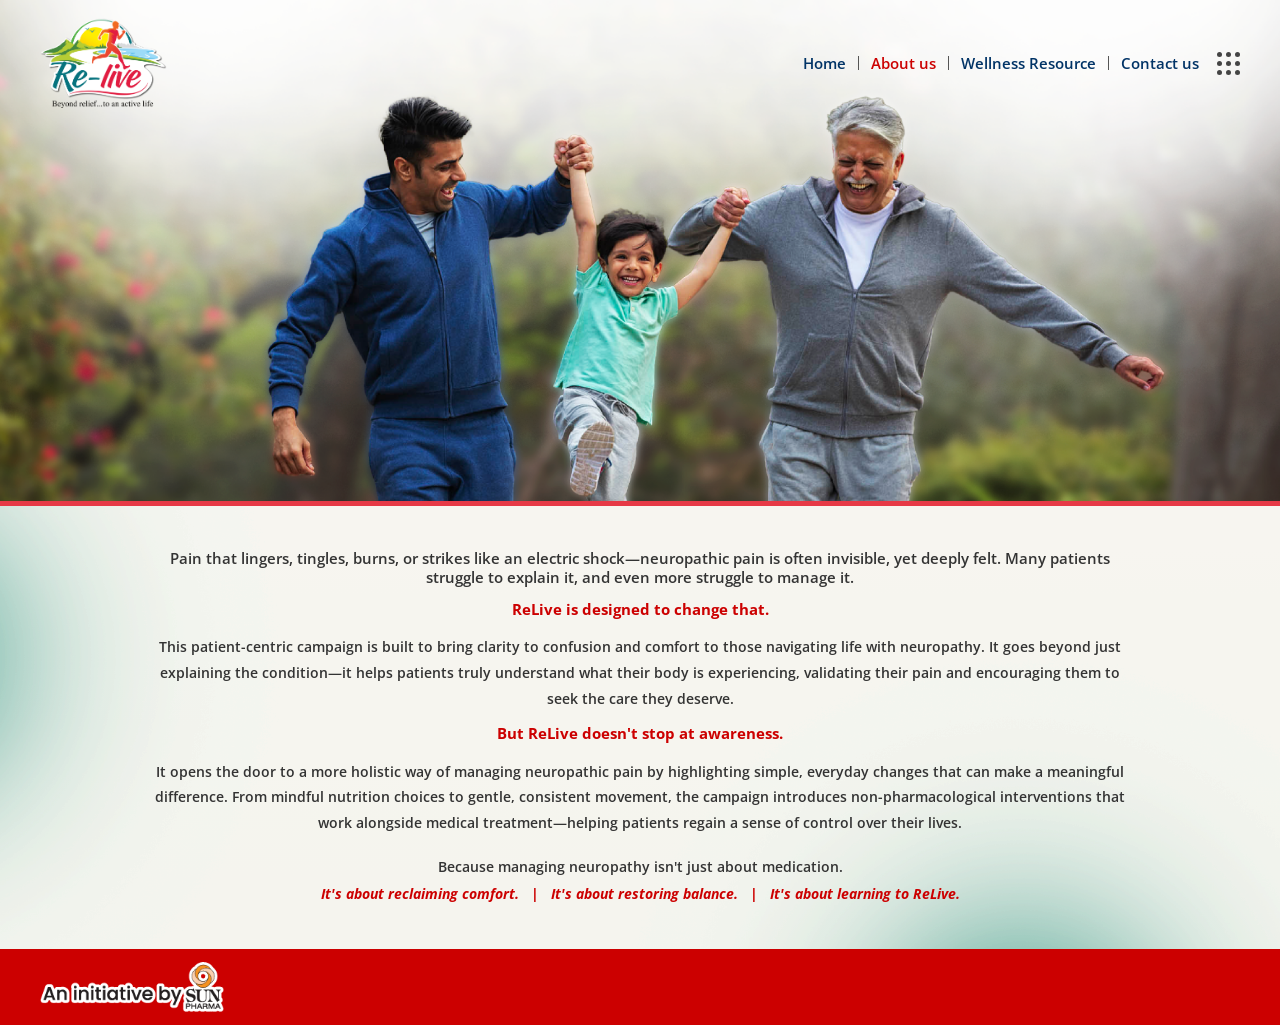
==== index.html @ 9ebc9dbd "finished" ====
<!DOCTYPE html>
<html lang="en">
<head>
  <meta charset="UTF-8" />
  <meta name="viewport" content="width=device-width, initial-scale=1.0"/>
  <title>Re-live | Beyond relief...to an active life</title>

  <!-- Bootstrap 5 -->
  <link href="https://cdn.jsdelivr.net/npm/bootstrap@5.3.3/dist/css/bootstrap.min.css" rel="stylesheet"/>

  <!-- Google Fonts -->
  <link href="https://fonts.googleapis.com/css2?family=Open+Sans:ital,wght@0,400;0,600;0,700;1,400&display=swap" rel="stylesheet"/>

  <link href="style2.css" rel="stylesheet"/>
</head>
<body>

<!-- ══ NAVBAR ══ -->
<header>
  <nav class="relive-navbar" id="mainNav">

    <div class="navbar-logo">
      <!--
        ★ Replace src with your logo file, e.g. src="assets/relive-logo.png"
        The onerror shows a text fallback if the file is not found.
      -->
      <div>
        <img
        src="logo.png"
        alt="Re-live – Beyond relief...to an active life"
        id="logoImg"
        onerror="document.getElementById('logoImg').style.display='none';
                 document.getElementById('logoFb').style.display='flex';"
      />
      </div>
      <div class="logo-fallback" id="logoFb" style="display:none;">
        <span class="logo-fallback-name">Re-live</span>
        <span class="logo-fallback-sub">Beyond relief...to an active life</span>
      </div>
    </div>

    <button class="nav-toggler" id="navToggler" aria-label="Toggle navigation"
            aria-expanded="false" aria-controls="navLinks">
      <span></span><span></span><span></span>
    </button>

    <div class="nav-links-wrap" id="navLinks">
      <ul class="nav-links">
        <li><a href="#">Home</a></li>
        <li><span class="nav-sep"></span></li>
        <li><a href="#" class="active">About us</a></li>
        <li><span class="nav-sep"></span></li>
        <li><a href="#">Wellness Resource</a></li>
        <li><span class="nav-sep"></span></li>
        <li><a href="#">Contact us</a></li>
      </ul>
      <div class="nav-grid-dots" aria-label="More">
        <span></span><span></span><span></span>
        <span></span><span></span><span></span>
        <span></span><span></span><span></span>
      </div>
    </div>

  </nav>
</header>

<!-- ══ HERO ══ -->
<section class="hero-section">
  <!--
    ★ Replace src with your hero image file, e.g. src="assets/hero-family.jpg"
  -->
  <img
    class="hero-img"
    src="main-pic.png"
    alt="Grandfather, father and child joyfully jogging together outdoors"
    id="heroImg"
    onerror="document.getElementById('heroImg').style.display='none';
             document.getElementById('heroFb').style.display='flex';"
  />
  <div class="hero-fallback" id="heroFb" style="display:none;">
    <div class="hero-fallback-box">
      📷 Place your hero image here<br/>
      <small style="opacity:.7; margin-top:6px; display:block;">assets/hero-family.jpg</small>
    </div>
    <p class="hero-fallback-note">Family jogging outdoors — hero photograph</p>
  </div>
</section>

<div class="sepration-border">

</div>
<!-- ══ CONTENT BAND ══ -->
 
<section class="content-band position-relative">
  
   <img src="second.png" class="bubble" >
   <img src="second.png" class="bubble2" >
  
  <div class="container-xl">

    <p class="intro-text">
      Pain that lingers, tingles, burns, or strikes like an electric shock—neuropathic pain is often invisible,
      yet deeply felt. Many patients struggle to explain it, and even more struggle to manage it.
    </p>

    <strong class="hl-red">ReLive is designed to change that.</strong>

    <p class="body-text">
      This patient-centric campaign is built to bring clarity to confusion and comfort to those navigating
      life with neuropathy. It goes beyond just explaining the condition—it helps patients truly understand
      what their body is experiencing, validating their pain and encouraging them to seek the care they deserve.
    </p>

    <strong class="hl-red">But ReLive doesn't stop at awareness.</strong>

    <p class="body-text">
      It opens the door to a more holistic way of managing neuropathic pain by highlighting simple, everyday
      changes that can make a meaningful difference. From mindful nutrition choices to gentle, consistent
      movement, the campaign introduces non-pharmacological interventions that work alongside medical
      treatment—helping patients regain a sense of control over their lives.
    </p>

    <div class="tagline-row">
      <span>Because managing neuropathy isn't just about medication.</span><br/>
      <span class="tagline-item">It's about reclaiming comfort.</span>
      <span class="tagline-pipe">|</span>
      <span class="tagline-item">It's about restoring balance.</span>
      <span class="tagline-pipe">|</span>
      <span class="tagline-item">It's about learning to ReLive.</span>
    </div>

  </div>
</section>

<!-- ══ FOOTER BAR ══ -->
<footer class="footer-bar">
  <!--
    ★ Replace src with your Sun Pharma initiative logo, e.g. src="assets/sun-initiative.png"
  -->
  <img
    class="sun-logo"
    src="FooterLogo.png"
    alt="An Initiative by Sun Pharma"
    id="sunImg"
    onerror="document.getElementById('sunImg').style.display='none';
             document.getElementById('sunFb').style.display='flex';"
  />
  <div class="sun-fallback" id="sunFb" style="display:none;">
    <div class="sun-circle">
      <svg viewBox="0 0 24 24" fill="none" xmlns="http://www.w3.org/2000/svg">
        <circle cx="12" cy="12" r="4.5" fill="white"/>
        <line x1="12" y1="1.5" x2="12" y2="4" stroke="white" stroke-width="1.8" stroke-linecap="round"/>
        <line x1="12" y1="20" x2="12" y2="22.5" stroke="white" stroke-width="1.8" stroke-linecap="round"/>
        <line x1="1.5" y1="12" x2="4" y2="12" stroke="white" stroke-width="1.8" stroke-linecap="round"/>
        <line x1="20" y1="12" x2="22.5" y2="12" stroke="white" stroke-width="1.8" stroke-linecap="round"/>
        <line x1="4.4" y1="4.4" x2="6.2" y2="6.2" stroke="white" stroke-width="1.8" stroke-linecap="round"/>
        <line x1="17.8" y1="17.8" x2="19.6" y2="19.6" stroke="white" stroke-width="1.8" stroke-linecap="round"/>
        <line x1="19.6" y1="4.4" x2="17.8" y2="6.2" stroke="white" stroke-width="1.8" stroke-linecap="round"/>
        <line x1="6.2" y1="17.8" x2="4.4" y2="19.6" stroke="white" stroke-width="1.8" stroke-linecap="round"/>
      </svg>
    </div>
    <div class="sun-label">
      An Initiative by
      <span>SUN PHARMA</span>
    </div>
  </div>
</footer>

<!-- Bootstrap JS -->
<script src="https://cdn.jsdelivr.net/npm/bootstrap@5.3.3/dist/js/bootstrap.bundle.min.js"></script>
<script>
  const toggler = document.getElementById('navToggler');
  const navLinks = document.getElementById('navLinks');
  toggler.addEventListener('click', () => {
    const open = navLinks.classList.toggle('open');
    toggler.setAttribute('aria-expanded', open);
  });
</script>

</body>
</html>
---- style2.css ----
:root {
      --relive-red:  #cc0000;
      --relive-navy: #003366;
      --text-body:   #333333;
    }

    * { box-sizing: border-box; }

    body {
      font-family: 'Open Sans', sans-serif;
      margin: 0; padding: 0;
      background: #fff;
      color: var(--text-body);
    }

    /* ── NAVBAR ── */
    .relive-navbar {
      position: absolute;
      top: 0; left: 0; right: 0;
      z-index: 100;
      padding: 18px 40px;
      display: flex;
      align-items: center;
      justify-content: space-between;
    }

    .navbar-logo img {
      height: 90px;
      width: auto;
    }

    #logoImg{
        height: 90px;
    }

    /* logo fallback text */
    .logo-fallback {
      display: flex;
      flex-direction: column;
      align-items: flex-start;
      line-height: 1;
      padding-bottom: 5px;
    }
    .logo-fallback-name {
      font-size: 32px;
      font-weight: 800;
      color: var(--relive-red);
      letter-spacing: -1px;
      font-style: italic;
    }
    .logo-fallback-sub {
      font-size: 10px;
      color: #444;
      margin-top: 2px;
      letter-spacing: 0.02em;
    }

    .nav-links-wrap {
      display: flex;
      align-items: center;
      gap: 0;
    }

    .nav-links {
      list-style: none;
      margin: 0; padding: 0;
      display: flex;
      align-items: center;
      gap: 0;
    }

    .nav-links li { display: flex; align-items: center; }

    .nav-sep {
      width: 1px; height: 14px;
      background: #555;
      margin: 0 12px;
    }

    .nav-links a {
      font-size: 15px;
      font-weight: 600;
      text-decoration: none;
      color: var(--relive-navy);
      transition: color .2s;
      white-space: nowrap;
    }
    .nav-links a:hover { color: var(--relive-red); }
    .nav-links a.active { color: var(--relive-red); }

    .nav-grid-dots {
      display: grid;
      grid-template-columns: repeat(3, 5px);
      gap: 4px;
      margin-left: 18px;
      cursor: pointer;
    }
    .nav-grid-dots span {
      width: 5px; height: 5px;
      border-radius: 50%;
      background: #444;
      display: block;
    }

    /* hamburger */
    .nav-toggler {
      display: none;
      flex-direction: column;
      gap: 5px;
      cursor: pointer;
      background: none;
      border: none;
      padding: 4px;
      z-index: 200;
    }
    .nav-toggler span {
      display: block;
      width: 25px; height: 2px;
      background: #222;
      border-radius: 2px;
      transition: .3s;
    }

    /* ── HERO ── */
    .hero-section {
      position: relative;
      width: 100%;
      min-height: 430px;
      overflow: hidden;
      background: #8fae8f;
    }

    .hero-img {
      width: 100%;
      height: 100%;
      min-height: 430px;
      object-fit: cover;
      object-position: center top;
      display: block;
    }

    /* placeholder shown when image is missing */
    .hero-fallback {
      min-height: 430px;
      background: linear-gradient(135deg, #7fa07f 0%, #b8d0b8 50%, #9ab89a 100%);
      display: flex;
      flex-direction: column;
      align-items: center;
      justify-content: center;
      gap: 12px;
    }
    .hero-fallback-box {
      width: 55%;
      max-width: 500px;
      height: 300px;
      border: 2px dashed rgba(255,255,255,0.5);
      border-radius: 10px;
      display: flex;
      align-items: center;
      justify-content: center;
      color: rgba(255,255,255,0.7);
      font-size: 13px;
      text-align: center;
      padding: 20px;
    }
    .hero-fallback-note {
      color: rgba(255,255,255,0.6);
      font-size: 12px;
    }

    .sepration-border {
        width: 100%;
        height: 5px;
        background-color: #e63946;
        
    }

    

    /* ── CONTENT BAND ── */
    .content-band {
      background: linear-gradient(180deg, #eef6ee 0%, #e4f0e4 100%);
      padding: 44px 30px 42px;
      text-align: center;
      font-weight: 600;
      position: relative;
      overflow: hidden;
      width: 100%;
    }

    .bubble {
    position: absolute;
    bottom: 0;
    left: 0;

    width: 100%;          /* control size */
    max-width: 100%px;

    opacity: 0.6;        /* transparency */
    pointer-events: none;

    z-index: 0;          /* behind text */
    }

    /* make text above bubble */
    .content-band .container-xl {
    position: relative;
    z-index: 2;
    }
    .bubble2 {
    position: absolute;
    bottom: 0;
    left: 0;

    width: 100%;          /* control size */
    max-width: 100%px;

    opacity: 0.6;        /* transparency */
    pointer-events: none;

    z-index: 0;          /* behind text */
    }

    /* make text above bubble */
    .content-band .container-xl {
    position: relative;
    z-index: 2;
    }

    .content-band .intro-text {
      font-size: 14.5px;
      line-height: 1.3;
      color: var(--text-body);
      max-width: 990px;
      margin: 0 auto 6px;
      font-weight: 600;
    }

    .hl-red {
      color: var(--relive-red);
      font-weight: 700;
      font-size: 15px;
      display: block;
      margin: 10px auto 14px;
    }

    .content-band .body-text {
      font-size: 14px;
      line-height: 1.85;
      color: var(--text-body);
      max-width: 990px;
      margin: 0 auto 4px;
    }

    .tagline-row {
      margin-top: 18px;
      font-size: 14px;
      color: var(--text-body);
      line-height: 1.9;
    }
    .tagline-item {
      color: var(--relive-red);
      font-style: italic;
      font-weight: 700;
    }
    .tagline-pipe {
      color: var(--relive-red);
      font-weight: 700;
      margin: 0 8px;
    }

    /* ── FOOTER BAR ── */
    .footer-bar {
      background: var(--relive-red);
      padding: 13px 40px;
      display: flex;
      align-items: center;
    }

    .footer-bar .sun-logo {
      height: 50px;
      width: auto;
    }

    /* sun fallback */
    .sun-fallback {
      display: flex;
      align-items: center;
      gap: 10px;
    }
    .sun-circle {
      width: 48px; height: 48px;
      border-radius: 50%;
      border: 2px solid rgba(255,255,255,0.6);
      display: flex; align-items: center; justify-content: center;
      flex-shrink: 0;
    }
    .sun-circle svg { width: 24px; height: 24px; }
    .sun-label {
      color: #fff;
      font-size: 11px;
      font-weight: 600;
      line-height: 1.4;
      letter-spacing: 0.02em;
    }
    .sun-label span {
      display: block;
      font-size: 9px;
      font-weight: 400;
      opacity: .85;
      letter-spacing: 0.1em;
    }

    /* ══ RESPONSIVE ══ */
    @media (max-width: 991px) {
      .relive-navbar { padding: 14px 24px; }
      .navbar-logo img { height: 72px; }
      .nav-links a { font-size: 14px; }
    }

    @media (max-width: 767px) {
      /* make nav static so it sits above hero */
      .relive-navbar {
        position: relative;
        flex-wrap: wrap;
        background: rgba(255,255,255,0.97);
        padding: 12px 20px;
        box-shadow: 0 1px 4px rgba(0,0,0,0.08);
      }

      .navbar-logo img { height: 60px; }

      .nav-toggler { display: flex; }

      .nav-links-wrap {
        display: none;
        flex-direction: column;
        align-items: flex-start;
        width: 100%;
        padding: 12px 0 4px;
        gap: 0;
      }
      .nav-links-wrap.open { display: flex; }

      .nav-links {
        flex-direction: column;
        align-items: flex-start;
        gap: 6px;
        width: 100%;
      }
      .nav-sep { display: none; }
      .nav-links a { font-size: 15px; padding: 4px 0; }
      .nav-grid-dots { margin-left: 0; margin-top: 10px; }

      .hero-section, .hero-fallback { min-height: 260px; }
      .hero-img { min-height: 260px; }
      .hero-fallback-box { height: 160px; width: 80%; }

      .content-band { padding: 30px 20px 28px; }
      .content-band .intro-text,
      .content-band .body-text { font-size: 13.5px; }
      .hl-red { font-size: 14px; }
      .tagline-row { font-size: 13px; }
      .footer-bar { padding: 12px 20px; }
    }

    @media (max-width: 479px) {
      .hero-section, .hero-fallback { min-height: 200px; }
      .hero-img { min-height: 200px; }
      .content-band .intro-text,
      .content-band .body-text { font-size: 13px; }
      .tagline-row { font-size: 12.5px; }
      .tagline-pipe { margin: 0 5px; }
    }
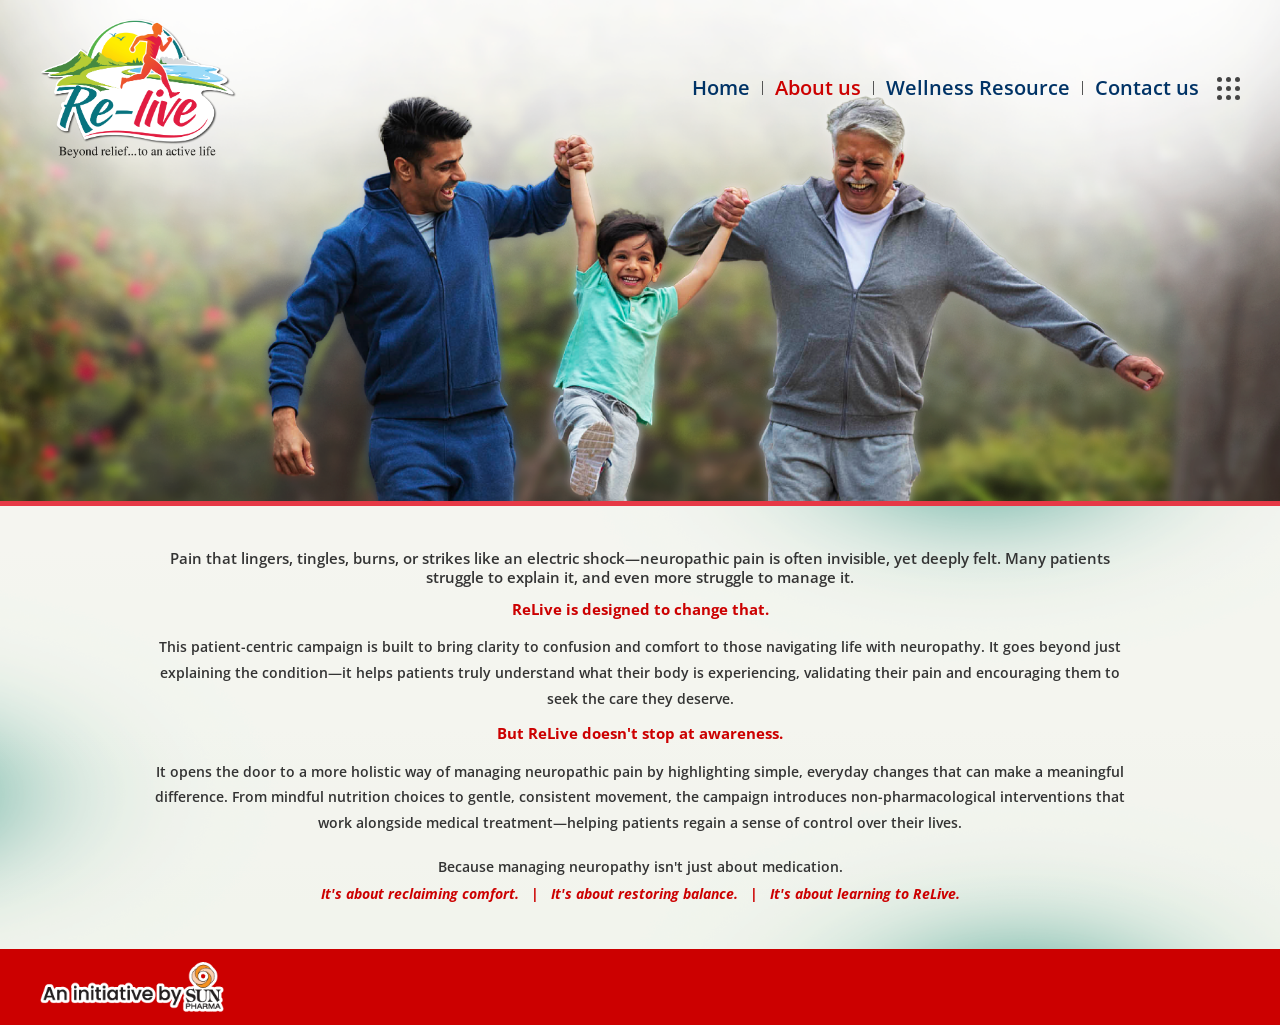
==== commit 50d01862: "checked" ====
--- a/index.html
+++ b/index.html
@@ -5,25 +5,23 @@
   <meta name="viewport" content="width=device-width, initial-scale=1.0"/>
   <title>Re-live | Beyond relief...to an active life</title>
 
-  <!-- Bootstrap 5 -->
+  
   <link href="https://cdn.jsdelivr.net/npm/bootstrap@5.3.3/dist/css/bootstrap.min.css" rel="stylesheet"/>
 
-  <!-- Google Fonts -->
+  
   <link href="https://fonts.googleapis.com/css2?family=Open+Sans:ital,wght@0,400;0,600;0,700;1,400&display=swap" rel="stylesheet"/>
 
   <link href="style2.css" rel="stylesheet"/>
 </head>
 <body>
 
-<!-- ══ NAVBAR ══ -->
+
 <header>
   <nav class="relive-navbar" id="mainNav">
 
     <div class="navbar-logo">
-      <!--
-        ★ Replace src with your logo file, e.g. src="assets/relive-logo.png"
-        The onerror shows a text fallback if the file is not found.
-      -->
+      
+       
       <div>
         <img
         src="logo.png"
@@ -64,11 +62,9 @@
   </nav>
 </header>
 
-<!-- ══ HERO ══ -->
+
 <section class="hero-section">
-  <!--
-    ★ Replace src with your hero image file, e.g. src="assets/hero-family.jpg"
-  -->
+  
   <img
     class="hero-img"
     src="main-pic.png"
@@ -89,22 +85,16 @@
 <div class="sepration-border">
 
 </div>
-<!-- ══ CONTENT BAND ══ -->
- 
+
 <section class="content-band position-relative">
-  
-   <img src="second.png" class="bubble" >
-   <img src="second.png" class="bubble2" >
-  
+  <img src="second.png" class="bubble" />
+
   <div class="container-xl">
-
     <p class="intro-text">
-      Pain that lingers, tingles, burns, or strikes like an electric shock—neuropathic pain is often invisible,
-      yet deeply felt. Many patients struggle to explain it, and even more struggle to manage it.
+      Pain that lingers, tingles, burns, or strikes like an electric shock—neuropathic pain is often invisible, yet deeply felt. Many patients struggle to explain it, and even more struggle to manage it.
     </p>
 
     <strong class="hl-red">ReLive is designed to change that.</strong>
-
     <p class="body-text">
       This patient-centric campaign is built to bring clarity to confusion and comfort to those navigating
       life with neuropathy. It goes beyond just explaining the condition—it helps patients truly understand
@@ -132,11 +122,9 @@
   </div>
 </section>
 
-<!-- ══ FOOTER BAR ══ -->
+
 <footer class="footer-bar">
-  <!--
-    ★ Replace src with your Sun Pharma initiative logo, e.g. src="assets/sun-initiative.png"
-  -->
+  
   <img
     class="sun-logo"
     src="FooterLogo.png"
@@ -166,7 +154,7 @@
   </div>
 </footer>
 
-<!-- Bootstrap JS -->
+
 <script src="https://cdn.jsdelivr.net/npm/bootstrap@5.3.3/dist/js/bootstrap.bundle.min.js"></script>
 <script>
   const toggler = document.getElementById('navToggler');
--- a/style2.css
+++ b/style2.css
@@ -1,375 +1,456 @@
-
-    :root {
-      --relive-red:  #cc0000;
-      --relive-navy: #003366;
-      --text-body:   #333333;
-    }
-
-    * { box-sizing: border-box; }
-
-    body {
-      font-family: 'Open Sans', sans-serif;
-      margin: 0; padding: 0;
-      background: #fff;
-      color: var(--text-body);
-    }
-
-    /* ── NAVBAR ── */
-    .relive-navbar {
-      position: absolute;
-      top: 0; left: 0; right: 0;
-      z-index: 100;
-      padding: 18px 40px;
-      display: flex;
-      align-items: center;
-      justify-content: space-between;
-    }
-
-    .navbar-logo img {
-      height: 90px;
-      width: auto;
-    }
-
-    #logoImg{
-        height: 90px;
-    }
-
-    /* logo fallback text */
-    .logo-fallback {
-      display: flex;
-      flex-direction: column;
-      align-items: flex-start;
-      line-height: 1;
-      padding-bottom: 5px;
-    }
-    .logo-fallback-name {
-      font-size: 32px;
-      font-weight: 800;
-      color: var(--relive-red);
-      letter-spacing: -1px;
-      font-style: italic;
-    }
-    .logo-fallback-sub {
-      font-size: 10px;
-      color: #444;
-      margin-top: 2px;
-      letter-spacing: 0.02em;
-    }
-
-    .nav-links-wrap {
-      display: flex;
-      align-items: center;
-      gap: 0;
-    }
-
-    .nav-links {
-      list-style: none;
-      margin: 0; padding: 0;
-      display: flex;
-      align-items: center;
-      gap: 0;
-    }
-
-    .nav-links li { display: flex; align-items: center; }
-
-    .nav-sep {
-      width: 1px; height: 14px;
-      background: #555;
-      margin: 0 12px;
-    }
-
-    .nav-links a {
-      font-size: 15px;
-      font-weight: 600;
-      text-decoration: none;
-      color: var(--relive-navy);
-      transition: color .2s;
-      white-space: nowrap;
-    }
-    .nav-links a:hover { color: var(--relive-red); }
-    .nav-links a.active { color: var(--relive-red); }
-
-    .nav-grid-dots {
-      display: grid;
-      grid-template-columns: repeat(3, 5px);
-      gap: 4px;
-      margin-left: 18px;
-      cursor: pointer;
-    }
-    .nav-grid-dots span {
-      width: 5px; height: 5px;
-      border-radius: 50%;
-      background: #444;
-      display: block;
-    }
-
-    /* hamburger */
-    .nav-toggler {
-      display: none;
-      flex-direction: column;
-      gap: 5px;
-      cursor: pointer;
-      background: none;
-      border: none;
-      padding: 4px;
-      z-index: 200;
-    }
-    .nav-toggler span {
-      display: block;
-      width: 25px; height: 2px;
-      background: #222;
-      border-radius: 2px;
-      transition: .3s;
-    }
-
-    /* ── HERO ── */
-    .hero-section {
-      position: relative;
-      width: 100%;
-      min-height: 430px;
-      overflow: hidden;
-      background: #8fae8f;
-    }
-
-    .hero-img {
-      width: 100%;
-      height: 100%;
-      min-height: 430px;
-      object-fit: cover;
-      object-position: center top;
-      display: block;
-    }
-
-    /* placeholder shown when image is missing */
-    .hero-fallback {
-      min-height: 430px;
-      background: linear-gradient(135deg, #7fa07f 0%, #b8d0b8 50%, #9ab89a 100%);
-      display: flex;
-      flex-direction: column;
-      align-items: center;
-      justify-content: center;
-      gap: 12px;
-    }
-    .hero-fallback-box {
-      width: 55%;
-      max-width: 500px;
-      height: 300px;
-      border: 2px dashed rgba(255,255,255,0.5);
-      border-radius: 10px;
-      display: flex;
-      align-items: center;
-      justify-content: center;
-      color: rgba(255,255,255,0.7);
-      font-size: 13px;
-      text-align: center;
-      padding: 20px;
-    }
-    .hero-fallback-note {
-      color: rgba(255,255,255,0.6);
-      font-size: 12px;
-    }
-
-    .sepration-border {
-        width: 100%;
-        height: 5px;
-        background-color: #e63946;
-        
-    }
-
-    
-
-    /* ── CONTENT BAND ── */
-    .content-band {
-      background: linear-gradient(180deg, #eef6ee 0%, #e4f0e4 100%);
-      padding: 44px 30px 42px;
-      text-align: center;
-      font-weight: 600;
-      position: relative;
-      overflow: hidden;
-      width: 100%;
-    }
-
-    .bubble {
+:root {
+    --relive-red: #cc0000;
+    --relive-navy: #003366;
+    --text-body: #333333;
+}
+
+* {
+    box-sizing: border-box;
+}
+
+body {
+    font-family: 'Open Sans', sans-serif;
+    margin: 0;
+    padding: 0;
+    background: #fff;
+    color: var(--text-body);
+}
+
+
+.relive-navbar {
     position: absolute;
-    bottom: 0;
+    top: 0;
     left: 0;
-
-    width: 100%;          /* control size */
-    max-width: 100%px;
-
-    opacity: 0.6;        /* transparency */
+    right: 0;
+    z-index: 100;
+    padding: 18px 40px;
+    display: flex;
+    align-items: center;
+    justify-content: space-between;
+}
+
+.navbar-logo img {
+    height: 90px;
+    width: auto;
+}
+
+#logoImg {
+    height: 140px;
+}
+
+
+.logo-fallback {
+    display: flex;
+    flex-direction: column;
+    align-items: flex-start;
+    line-height: 1;
+    padding-bottom: 5px;
+}
+
+.logo-fallback-name {
+    font-size: 32px;
+    font-weight: 800;
+    color: var(--relive-red);
+    letter-spacing: -1px;
+    font-style: italic;
+}
+
+.logo-fallback-sub {
+    font-size: 10px;
+    color: #444;
+    margin-top: 2px;
+    letter-spacing: 0.02em;
+}
+
+.nav-links-wrap {
+    display: flex;
+    align-items: center;
+    gap: 0;
+}
+
+.nav-links {
+    list-style: none;
+    margin: 0;
+    padding: 0;
+    display: flex;
+    align-items: center;
+    gap: 0;
+}
+
+.nav-links li {
+    display: flex;
+    align-items: center;
+}
+
+.nav-sep {
+    width: 1px;
+    height: 14px;
+    background: #555;
+    margin: 0 12px;
+}
+
+.nav-links a {
+    font-size: 20px;
+    font-weight: 600;
+    text-decoration: none;
+    color: var(--relive-navy);
+    transition: color .2s;
+    white-space: nowrap;
+}
+
+.nav-links a:hover {
+    color: var(--relive-red);
+}
+
+.nav-links a.active {
+    color: var(--relive-red);
+}
+
+.nav-grid-dots {
+    display: grid;
+    grid-template-columns: repeat(3, 5px);
+    gap: 4px;
+    margin-left: 18px;
+    cursor: pointer;
+}
+
+.nav-grid-dots span {
+    width: 5px;
+    height: 5px;
+    border-radius: 50%;
+    background: #444;
+    display: block;
+}
+
+
+.nav-toggler {
+    display: none;
+    flex-direction: column;
+    gap: 5px;
+    cursor: pointer;
+    background: none;
+    border: none;
+    padding: 4px;
+    z-index: 200;
+}
+
+.nav-toggler span {
+    display: block;
+    width: 25px;
+    height: 2px;
+    background: #222;
+    border-radius: 2px;
+    transition: .3s;
+}
+
+
+.hero-section {
+    position: relative;
+    width: 100%;
+    min-height: 430px;
+    overflow: hidden;
+    background: #8fae8f;
+}
+
+.hero-img {
+    width: 100%;
+    height: 100%;
+    min-height: 430px;
+    object-fit: cover;
+    object-position: center top;
+    display: block;
+}
+
+
+.hero-fallback {
+    min-height: 430px;
+    background: linear-gradient(135deg, #7fa07f 0%, #b8d0b8 50%, #9ab89a 100%);
+    display: flex;
+    flex-direction: column;
+    align-items: center;
+    justify-content: center;
+    gap: 12px;
+}
+
+.hero-fallback-box {
+    width: 55%;
+    max-width: 500px;
+    height: 300px;
+    border: 2px dashed rgba(255, 255, 255, 0.5);
+    border-radius: 10px;
+    display: flex;
+    align-items: center;
+    justify-content: center;
+    color: rgba(255, 255, 255, 0.7);
+    font-size: 13px;
+    text-align: center;
+    padding: 20px;
+}
+
+.hero-fallback-note {
+    color: rgba(255, 255, 255, 0.6);
+    font-size: 12px;
+}
+
+.sepration-border {
+    width: 100%;
+    height: 5px;
+    background-color: #e63946;
+}
+
+.content-band {
+    position: relative;
+    overflow: hidden;
+
+    padding: 44px 30px 42px;
+    text-align: center;
+    font-weight: 600;
+
+    background: linear-gradient(180deg, #eef6ee 0%, #e4f0e4 100%);
+}
+
+
+.bubble {
+    position: absolute;
+    top: 0;       
+    left: 0; 
+
+    width: 100%;
+    height: 100%;
+
+    object-position: left top;
+    opacity: 0.7;
     pointer-events: none;
 
-    z-index: 0;          /* behind text */
-    }
-
-    /* make text above bubble */
-    .content-band .container-xl {
+    z-index: 1;
+}
+
+
+.content-band .container-xl {
     position: relative;
     z-index: 2;
-    }
-    .bubble2 {
-    position: absolute;
-    bottom: 0;
-    left: 0;
-
-    width: 100%;          /* control size */
-    max-width: 100%px;
-
-    opacity: 0.6;        /* transparency */
-    pointer-events: none;
-
-    z-index: 0;          /* behind text */
-    }
-
-    /* make text above bubble */
-    .content-band .container-xl {
-    position: relative;
-    z-index: 2;
-    }
-
-    .content-band .intro-text {
-      font-size: 14.5px;
-      line-height: 1.3;
-      color: var(--text-body);
-      max-width: 990px;
-      margin: 0 auto 6px;
-      font-weight: 600;
-    }
-
-    .hl-red {
-      color: var(--relive-red);
-      font-weight: 700;
-      font-size: 15px;
-      display: block;
-      margin: 10px auto 14px;
-    }
-
-    .content-band .body-text {
-      font-size: 14px;
-      line-height: 1.85;
-      color: var(--text-body);
-      max-width: 990px;
-      margin: 0 auto 4px;
-    }
-
-    .tagline-row {
-      margin-top: 18px;
-      font-size: 14px;
-      color: var(--text-body);
-      line-height: 1.9;
-    }
-    .tagline-item {
-      color: var(--relive-red);
-      font-style: italic;
-      font-weight: 700;
-    }
-    .tagline-pipe {
-      color: var(--relive-red);
-      font-weight: 700;
-      margin: 0 8px;
-    }
-
-    /* ── FOOTER BAR ── */
-    .footer-bar {
-      background: var(--relive-red);
-      padding: 13px 40px;
-      display: flex;
-      align-items: center;
-    }
-
-    .footer-bar .sun-logo {
-      height: 50px;
-      width: auto;
-    }
-
-    /* sun fallback */
-    .sun-fallback {
-      display: flex;
-      align-items: center;
-      gap: 10px;
-    }
-    .sun-circle {
-      width: 48px; height: 48px;
-      border-radius: 50%;
-      border: 2px solid rgba(255,255,255,0.6);
-      display: flex; align-items: center; justify-content: center;
-      flex-shrink: 0;
-    }
-    .sun-circle svg { width: 24px; height: 24px; }
-    .sun-label {
-      color: #fff;
-      font-size: 11px;
-      font-weight: 600;
-      line-height: 1.4;
-      letter-spacing: 0.02em;
-    }
-    .sun-label span {
-      display: block;
-      font-size: 9px;
-      font-weight: 400;
-      opacity: .85;
-      letter-spacing: 0.1em;
-    }
-
-    /* ══ RESPONSIVE ══ */
-    @media (max-width: 991px) {
-      .relive-navbar { padding: 14px 24px; }
-      .navbar-logo img { height: 72px; }
-      .nav-links a { font-size: 14px; }
-    }
-
-    @media (max-width: 767px) {
-      /* make nav static so it sits above hero */
-      .relive-navbar {
+}
+
+.content-band .intro-text {
+    font-size: 14.5px;
+    line-height: 1.3;
+    color: var(--text-body);
+    max-width: 990px;
+    margin: 0 auto 6px;
+    font-weight: 600;
+}
+
+.hl-red {
+    color: var(--relive-red);
+    font-weight: 700;
+    font-size: 15px;
+    display: block;
+    margin: 10px auto 14px;
+}
+
+.content-band .body-text {
+    font-size: 14px;
+    line-height: 1.85;
+    color: var(--text-body);
+    max-width: 990px;
+    margin: 0 auto 4px;
+}
+
+.tagline-row {
+    margin-top: 18px;
+    font-size: 14px;
+    color: var(--text-body);
+    line-height: 1.9;
+}
+
+.tagline-item {
+    color: var(--relive-red);
+    font-style: italic;
+    font-weight: 700;
+}
+
+.tagline-pipe {
+    color: var(--relive-red);
+    font-weight: 700;
+    margin: 0 8px;
+}
+
+
+.footer-bar {
+    background: var(--relive-red);
+    padding: 13px 40px;
+    display: flex;
+    align-items: center;
+}
+
+.footer-bar .sun-logo {
+    height: 50px;
+    width: auto;
+}
+
+
+.sun-fallback {
+    display: flex;
+    align-items: center;
+    gap: 10px;
+}
+
+.sun-circle {
+    width: 48px;
+    height: 48px;
+    border-radius: 50%;
+    border: 2px solid rgba(255, 255, 255, 0.6);
+    display: flex;
+    align-items: center;
+    justify-content: center;
+    flex-shrink: 0;
+}
+
+.sun-circle svg {
+    width: 24px;
+    height: 24px;
+}
+
+.sun-label {
+    color: #fff;
+    font-size: 11px;
+    font-weight: 600;
+    line-height: 1.4;
+    letter-spacing: 0.02em;
+}
+
+.sun-label span {
+    display: block;
+    font-size: 9px;
+    font-weight: 400;
+    opacity: .85;
+    letter-spacing: 0.1em;
+}
+
+
+@media (max-width: 991px) {
+    .relive-navbar {
+        padding: 14px 24px;
+    }
+
+    .navbar-logo img {
+        height: 72px;
+    }
+
+    .nav-links a {
+        font-size: 14px;
+    }
+}
+
+@media (max-width: 767px) {
+
+    .relive-navbar {
         position: relative;
         flex-wrap: wrap;
-        background: rgba(255,255,255,0.97);
+        background: rgba(255, 255, 255, 0.97);
         padding: 12px 20px;
-        box-shadow: 0 1px 4px rgba(0,0,0,0.08);
-      }
-
-      .navbar-logo img { height: 60px; }
-
-      .nav-toggler { display: flex; }
-
-      .nav-links-wrap {
+        box-shadow: 0 1px 4px rgba(0, 0, 0, 0.08);
+    }
+
+    .navbar-logo img {
+        height: 60px;
+    }
+
+    .nav-toggler {
+        display: flex;
+    }
+
+    .nav-links-wrap {
         display: none;
         flex-direction: column;
         align-items: flex-start;
         width: 100%;
         padding: 12px 0 4px;
         gap: 0;
-      }
-      .nav-links-wrap.open { display: flex; }
-
-      .nav-links {
+    }
+
+    .nav-links-wrap.open {
+        display: flex;
+    }
+
+    .nav-links {
         flex-direction: column;
         align-items: flex-start;
         gap: 6px;
         width: 100%;
-      }
-      .nav-sep { display: none; }
-      .nav-links a { font-size: 15px; padding: 4px 0; }
-      .nav-grid-dots { margin-left: 0; margin-top: 10px; }
-
-      .hero-section, .hero-fallback { min-height: 260px; }
-      .hero-img { min-height: 260px; }
-      .hero-fallback-box { height: 160px; width: 80%; }
-
-      .content-band { padding: 30px 20px 28px; }
-      .content-band .intro-text,
-      .content-band .body-text { font-size: 13.5px; }
-      .hl-red { font-size: 14px; }
-      .tagline-row { font-size: 13px; }
-      .footer-bar { padding: 12px 20px; }
-    }
-
-    @media (max-width: 479px) {
-      .hero-section, .hero-fallback { min-height: 200px; }
-      .hero-img { min-height: 200px; }
-      .content-band .intro-text,
-      .content-band .body-text { font-size: 13px; }
-      .tagline-row { font-size: 12.5px; }
-      .tagline-pipe { margin: 0 5px; }
-    }+    }
+
+    .nav-sep {
+        display: none;
+    }
+
+    .nav-links a {
+        font-size: 15px;
+        padding: 4px 0;
+    }
+
+    .nav-grid-dots {
+        margin-left: 0;
+        margin-top: 10px;
+    }
+
+    .hero-section,
+    .hero-fallback {
+        min-height: 260px;
+    }
+
+    .hero-img {
+        min-height: 260px;
+    }
+
+    .hero-fallback-box {
+        height: 160px;
+        width: 80%;
+    }
+
+    .content-band {
+        padding: 30px 20px 28px;
+    }
+
+    .content-band .intro-text,
+    .content-band .body-text {
+        font-size: 13.5px;
+    }
+
+    .hl-red {
+        font-size: 14px;
+    }
+
+    .tagline-row {
+        font-size: 13px;
+    }
+
+    .footer-bar {
+        padding: 12px 20px;
+    }
+}
+
+@media (max-width: 479px) {
+
+    .hero-section,
+    .hero-fallback {
+        min-height: 200px;
+    }
+
+    .hero-img {
+        min-height: 200px;
+    }
+
+    .content-band .intro-text,
+    .content-band .body-text {
+        font-size: 13px;
+    }
+
+    .tagline-row {
+        font-size: 12.5px;
+    }
+
+    .tagline-pipe {
+        margin: 0 5px;
+    }
+}
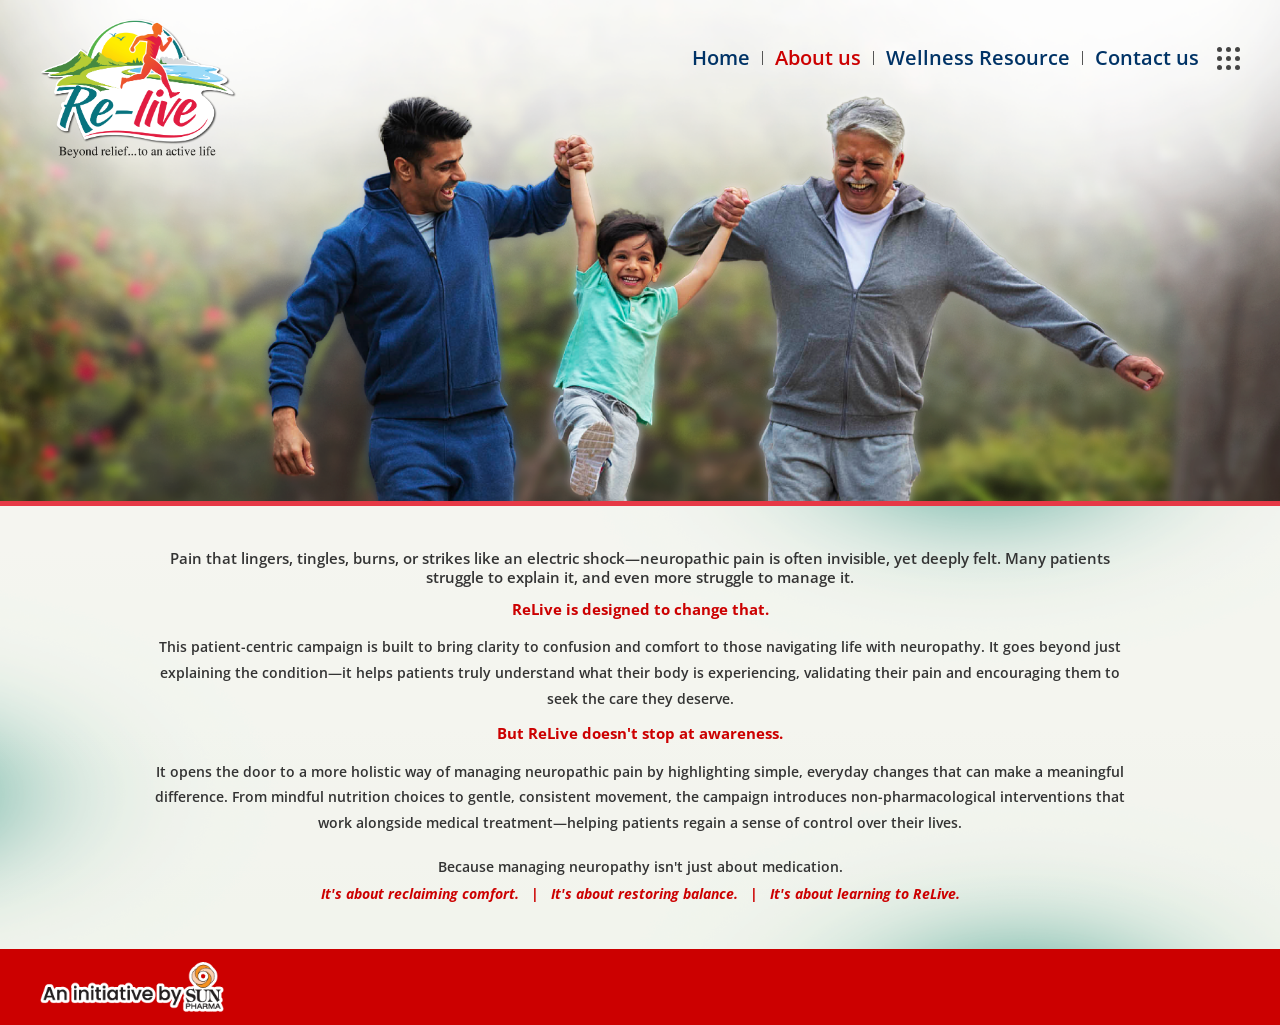
==== commit c8e13758: "fixes navbar" ====
--- a/index.html
+++ b/index.html
@@ -41,23 +41,25 @@
             aria-expanded="false" aria-controls="navLinks">
       <span></span><span></span><span></span>
     </button>
-
-    <div class="nav-links-wrap" id="navLinks">
-      <ul class="nav-links">
-        <li><a href="#">Home</a></li>
-        <li><span class="nav-sep"></span></li>
-        <li><a href="#" class="active">About us</a></li>
-        <li><span class="nav-sep"></span></li>
-        <li><a href="#">Wellness Resource</a></li>
-        <li><span class="nav-sep"></span></li>
-        <li><a href="#">Contact us</a></li>
-      </ul>
-      <div class="nav-grid-dots" aria-label="More">
-        <span></span><span></span><span></span>
-        <span></span><span></span><span></span>
-        <span></span><span></span><span></span>
+    <div class="nav-wrapper">
+      <div class="nav-links-wrap" id="navLinks">
+        <ul class="nav-links">
+          <li><a href="#">Home</a></li>
+          <li><span class="nav-sep"></span></li>
+          <li><a href="#" class="active">About us</a></li>
+          <li><span class="nav-sep"></span></li>
+          <li><a href="#">Wellness Resource</a></li>
+          <li><span class="nav-sep"></span></li>
+          <li><a href="#">Contact us</a></li>
+        </ul>
+        <div class="nav-grid-dots" aria-label="More">
+          <span></span><span></span><span></span>
+          <span></span><span></span><span></span>
+          <span></span><span></span><span></span>
+        </div>
       </div>
     </div>
+    
 
   </nav>
 </header>
--- a/style2.css
+++ b/style2.css
@@ -38,6 +38,11 @@
     height: 140px;
 }
 
+@media (max-width : 768px) {
+    #logoImg {
+        height: 80px;
+    }
+}
 
 .logo-fallback {
     display: flex;
@@ -64,8 +69,11 @@
 
 .nav-links-wrap {
     display: flex;
+    width: auto;
+    justify-content: center;
     align-items: center;
     gap: 0;
+    padding-bottom: 60px;
 }
 
 .nav-links {
@@ -327,6 +335,9 @@
     letter-spacing: 0.1em;
 }
 
+.nav-wrapper{
+    display : flex;  
+}
 
 @media (max-width: 991px) {
     .relive-navbar {
